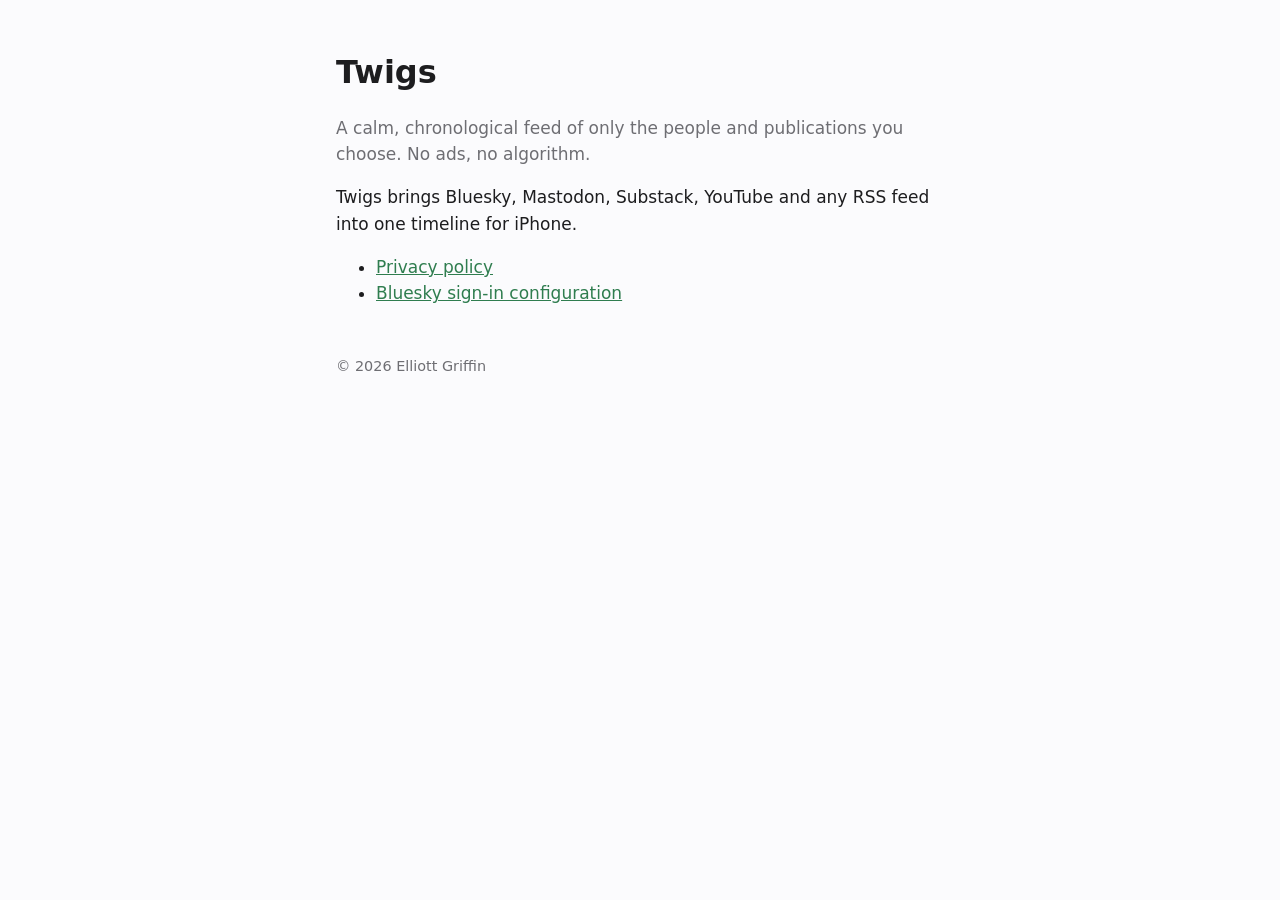
==== index.html @ b33a5fb1 "Host Bluesky client metadata and the privacy policy Co-Authored-By: Claude Opus 5.5 <noreply@anthrop" ====
<!doctype html>
<html lang="en">
<head>
  <meta charset="utf-8">
  <meta name="viewport" content="width=device-width, initial-scale=1">
  <title>Twigs</title>
  <link rel="stylesheet" href="style.css">
</head>
<body>
  <h1>Twigs</h1>
  <p class="lede">A calm, chronological feed of only the people and publications you choose. No ads, no algorithm.</p>
  <p>Twigs brings Bluesky, Mastodon, Substack, YouTube and any RSS feed into one timeline for iPhone.</p>
  <ul>
    <li><a href="privacy.html">Privacy policy</a></li>
    <li><a href="oauth/client-metadata.json">Bluesky sign-in configuration</a></li>
  </ul>
  <footer>© 2026 Elliott Griffin</footer>
</body>
</html>
---- style.css ----
:root { color-scheme: light dark; --text: #1d1d1f; --muted: #6e6e73; --bg: #fbfbfd; --accent: #2f7d4f; }
@media (prefers-color-scheme: dark) { :root { --text: #f5f5f7; --muted: #a1a1a6; --bg: #121214; --accent: #6cc58f; } }
body { font: 17px/1.55 -apple-system, BlinkMacSystemFont, system-ui, sans-serif; color: var(--text); background: var(--bg);
       max-width: 38rem; margin: 3rem auto; padding: 0 16px; }
h1 { font-size: 2rem; margin-bottom: .25rem; }
h2 { font-size: 1.15rem; margin-top: 2rem; }
p.lede, .muted { color: var(--muted); }
a { color: var(--accent); }
footer { margin-top: 3rem; font-size: .9rem; color: var(--muted); }
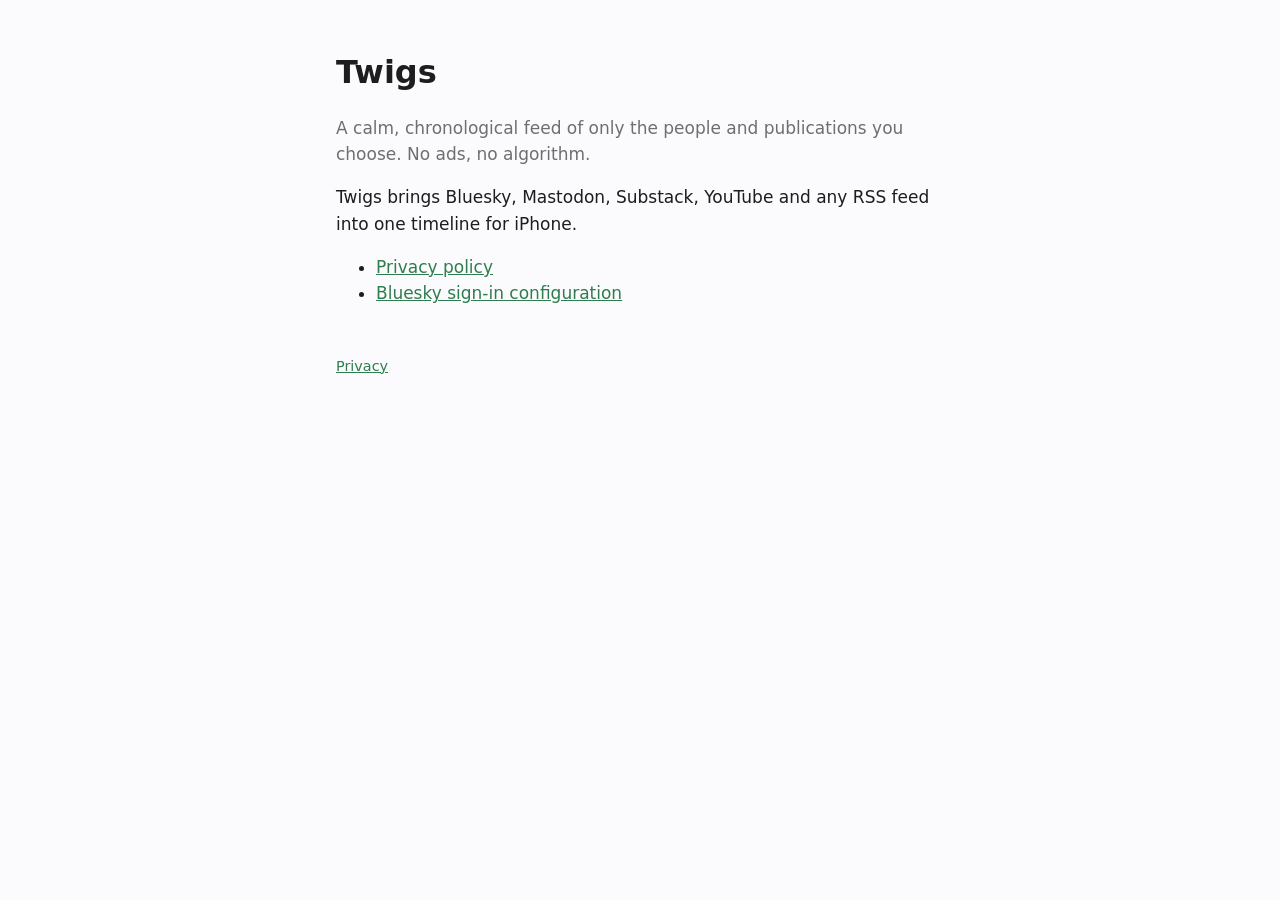
==== commit d5413669: "Drop the name from the footer Co-Authored-By: Claude Opus 5.5 <noreply@anthropic.com>" ====
--- a/index.html
+++ b/index.html
@@ -14,6 +14,6 @@
     <li><a href="privacy.html">Privacy policy</a></li>
     <li><a href="oauth/client-metadata.json">Bluesky sign-in configuration</a></li>
   </ul>
-  <footer>© 2026 Elliott Griffin</footer>
+  <footer><a href="privacy.html">Privacy</a></footer>
 </body>
 </html>
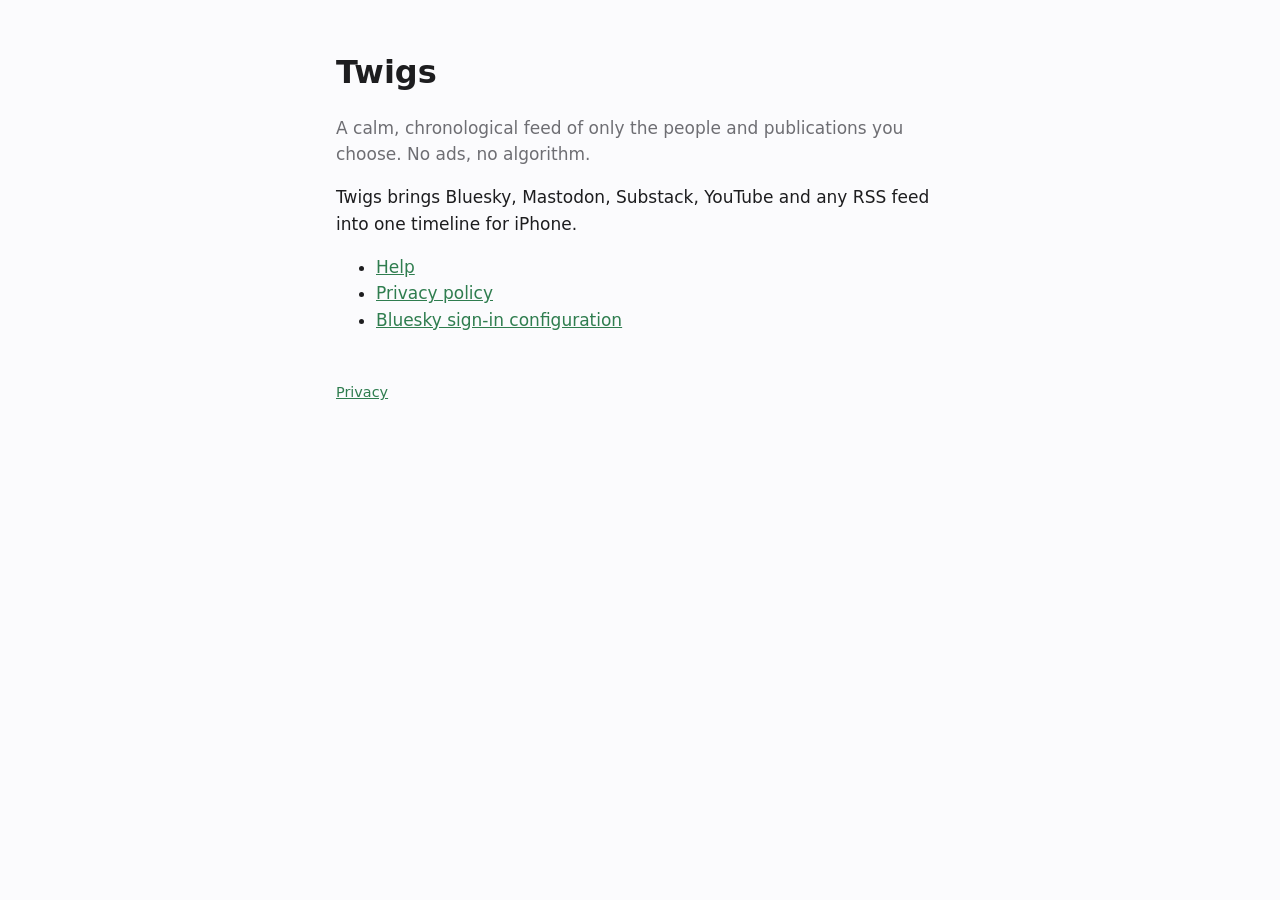
==== commit ef480078: "Add a help page and YouTube API disclosures to the privacy policy Co-Authored-By: Claude Opus 5.5 <n" ====
--- a/index.html
+++ b/index.html
@@ -11,6 +11,7 @@
   <p class="lede">A calm, chronological feed of only the people and publications you choose. No ads, no algorithm.</p>
   <p>Twigs brings Bluesky, Mastodon, Substack, YouTube and any RSS feed into one timeline for iPhone.</p>
   <ul>
+    <li><a href="support.html">Help</a></li>
     <li><a href="privacy.html">Privacy policy</a></li>
     <li><a href="oauth/client-metadata.json">Bluesky sign-in configuration</a></li>
   </ul>
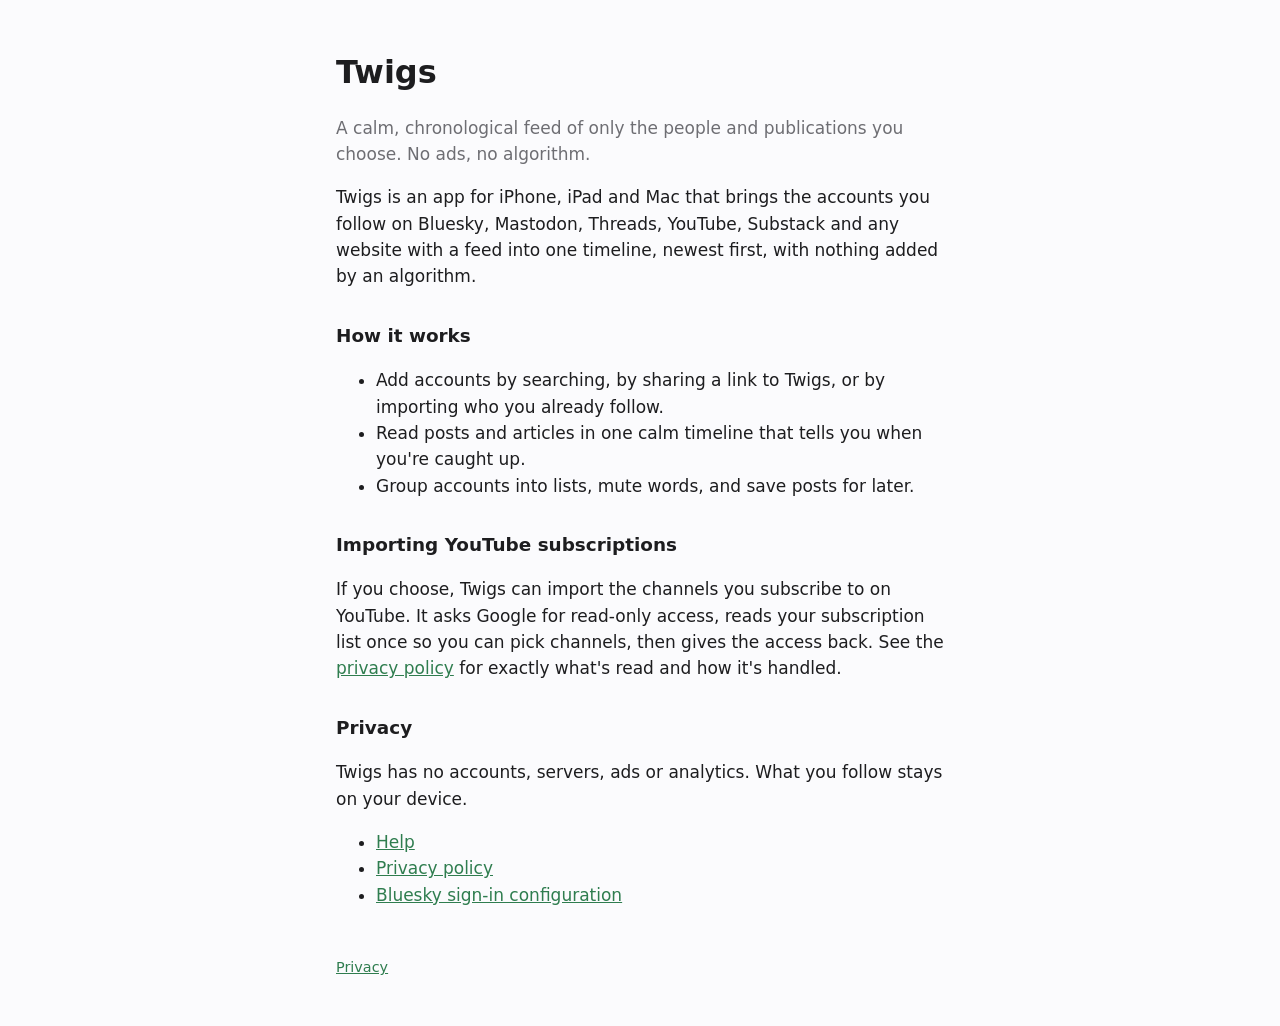
==== commit 409266d8: "Describe the app and its Google data use for OAuth verification The home page now explains what Twig" ====
--- a/index.html
+++ b/index.html
@@ -9,7 +9,20 @@
 <body>
   <h1>Twigs</h1>
   <p class="lede">A calm, chronological feed of only the people and publications you choose. No ads, no algorithm.</p>
-  <p>Twigs brings Bluesky, Mastodon, Substack, YouTube and any RSS feed into one timeline for iPhone.</p>
+  <p>Twigs is an app for iPhone, iPad and Mac that brings the accounts you follow on Bluesky, Mastodon, Threads,
+  YouTube, Substack and any website with a feed into one timeline, newest first, with nothing added by an algorithm.</p>
+  <h2>How it works</h2>
+  <ul>
+    <li>Add accounts by searching, by sharing a link to Twigs, or by importing who you already follow.</li>
+    <li>Read posts and articles in one calm timeline that tells you when you're caught up.</li>
+    <li>Group accounts into lists, mute words, and save posts for later.</li>
+  </ul>
+  <h2>Importing YouTube subscriptions</h2>
+  <p>If you choose, Twigs can import the channels you subscribe to on YouTube. It asks Google for read-only access,
+  reads your subscription list once so you can pick channels, then gives the access back. See the
+  <a href="privacy.html#google-user-data">privacy policy</a> for exactly what's read and how it's handled.</p>
+  <h2>Privacy</h2>
+  <p>Twigs has no accounts, servers, ads or analytics. What you follow stays on your device.</p>
   <ul>
     <li><a href="support.html">Help</a></li>
     <li><a href="privacy.html">Privacy policy</a></li>
